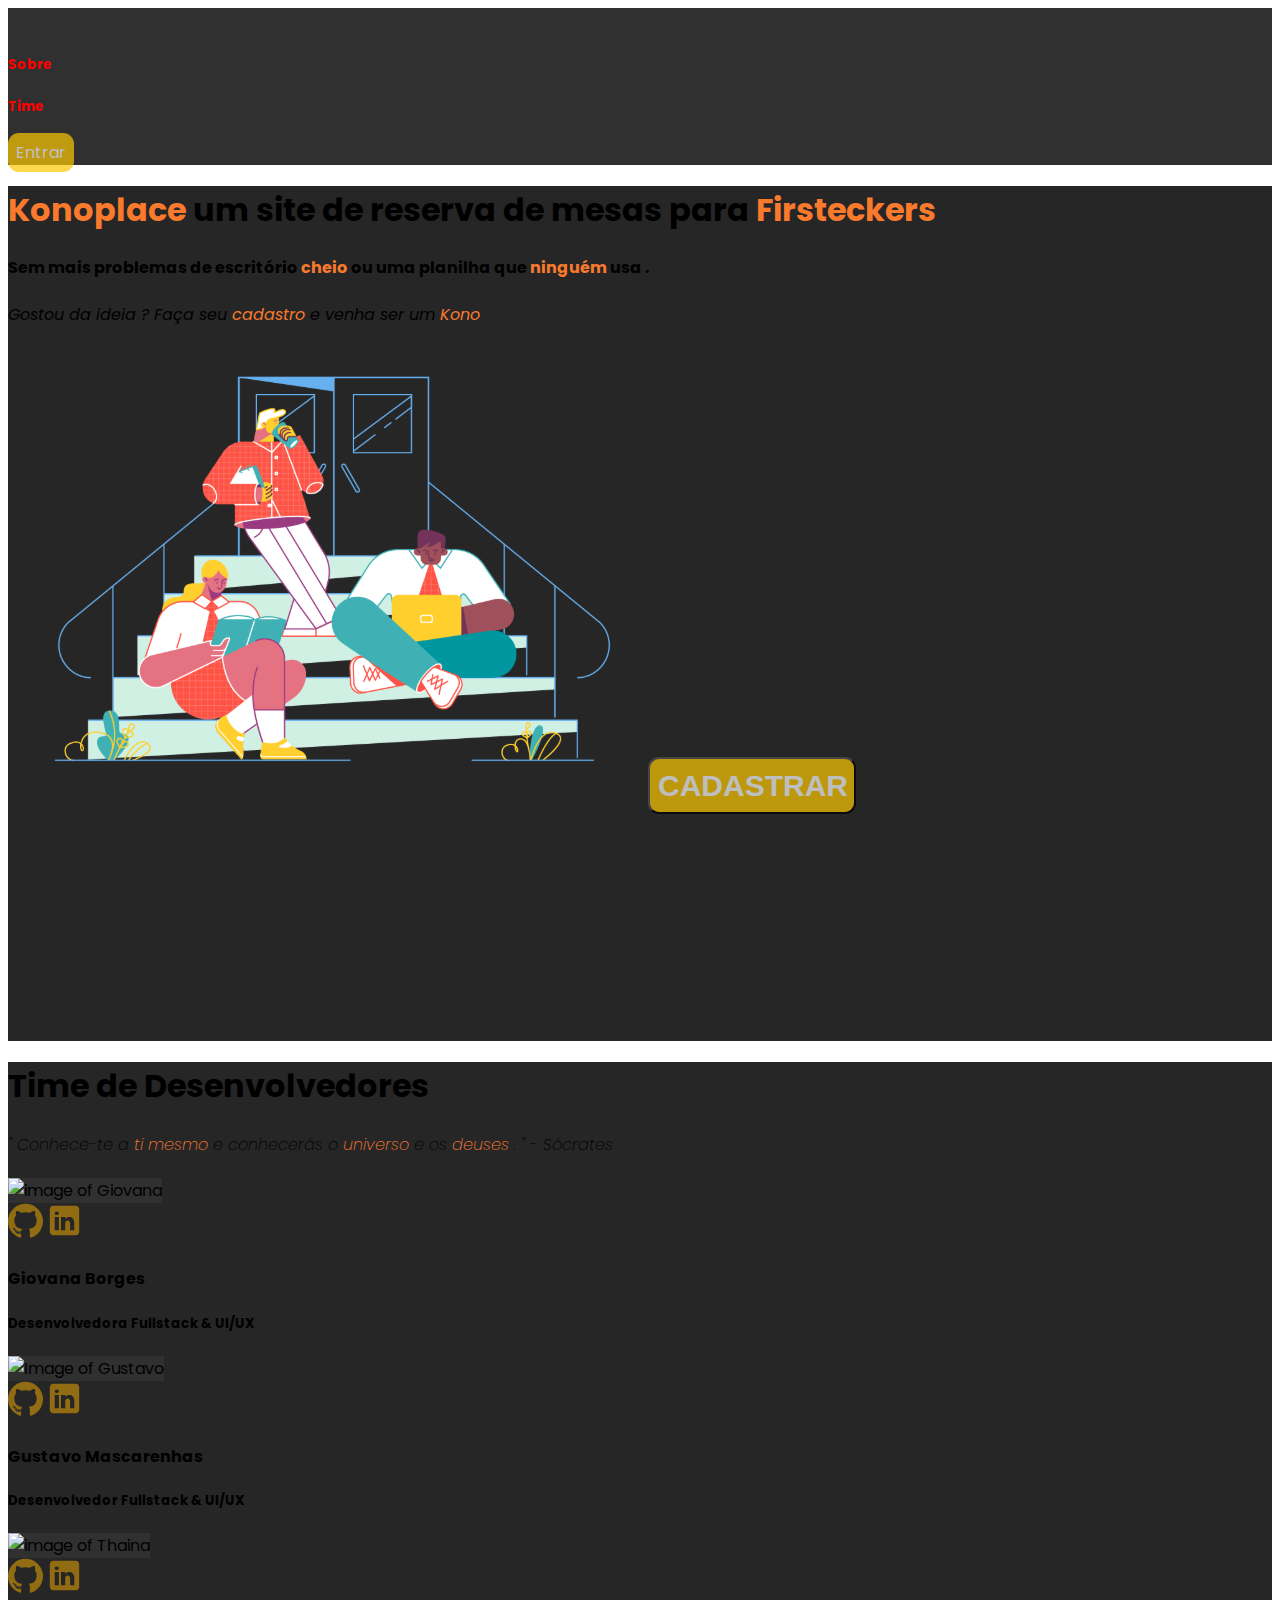
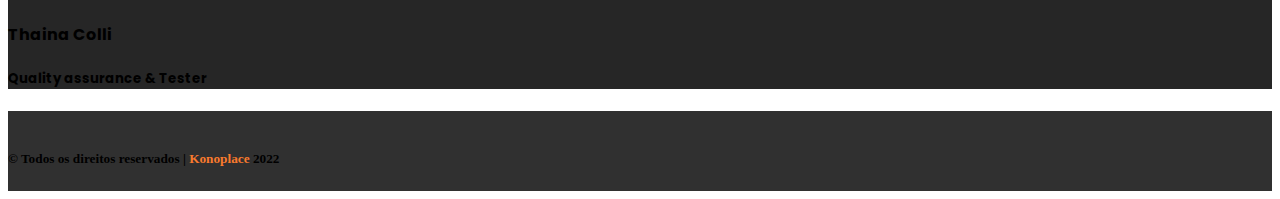
==== src/main/resources/templates/about.html @ 942ab4a2 "Merge pull request #4 from Gustavo-Mascarenhas/master" ====
<!DOCTYPE html SYSTEM "http://www.thymeleaf.org/dtd/xhtml1-strict-thymeleaf-spring4-4.dtd">
<html xmlns="http://www.w3.org/1999/xhtml" xmlns:th="http://www.thymeleaf.org" lang="pt-br" >
<head>
    <meta charset="UTF-8">
    <meta http-equiv="X-UA-Compatible" content="IE=edge">
    <meta name="viewport" content="width=device-width, initial-scale=1.0">
    <title>KonoPlace</title>
    <!-- CSS only -->
    <link href="https://cdn.jsdelivr.net/npm/bootstrap@5.2.0-beta1/dist/css/bootstrap.min.css" rel="stylesheet"
          integrity="sha384-0evHe/X+R7YkIZDRvuzKMRqM+OrBnVFBL6DOitfPri4tjfHxaWutUpFmBp4vmVor" crossorigin="anonymous">
    <link rel="preconnect" href="https://fonts.googleapis.com">
    <link rel="preconnect" href="https://fonts.gstatic.com" crossorigin>
    <link
            href="https://fonts.googleapis.com/css2?family=Poppins:ital,wght@0,100;0,200;0,300;0,400;0,500;0,600;0,700;0,800;0,900;1,100;1,200;1,300;1,400;1,500;1,600;1,700;1,800;1,900&display=swap"
            rel="stylesheet">
    <link rel="shortcut icon" th:href="@{/assets/text-logo-test.png}" type="image/x-icon">
</head>
<body>


<header>
    <nav class="navbar navbar-expand-lg fixed-top mb-3" style="background-color: #303030;">
        <div class="container-fluid d-flex justify-content-between">
            <a class="navbar-brand p-3 ms-5" href="#">
                <img th:src="@{/assets/text-logo-test.png}" alt="" style="width:150px">
            </a>
            <div class="d-flex me-3">
                <a href="#">
                    <h5 class="text-light m-3 link">Sobre</h5>
                </a>
                <a href="#team">
                    <h5 class="text-light m-3 link">Time</h5>
                </a>
            </div>

            <form class="d-flex me-5">
                <a th:href="@{/}" class="btn btn-outline-success">Entrar</a>
            </form>
        </div>
    </nav>

</header>
<main>
    <style>
        html {
  scroll-behavior: smooth;
}

a {
  text-decoration: none;
}

main {
  font-family: "Poppins", sans-serif;
}

header {
  font-family: "Poppins", sans-serif;
}

span {
  color: #F97A2D;
}

.btn {
  background-color: #fec802;
  padding: 0.5rem;
  width: 130px;
  border-radius: 11px;
  color: white;

  transition: 0.5s;
  opacity: 0.7;
}

.btn:hover {
  opacity: 1;
}

main .first {
  background-color: #262626;
  min-height: 95vh;
}

.txt {
  font-style: italic;
  font-weight: 400;
}

.second {
  background-color: #303030;
}
.link {
  color: red;
}

.link a:hover {
  color: #feb201;
  transition: 0.5s;
}

footer {
  background-color: #303030;
  padding-bottom: 0.1rem;
}

.icon {
  transition: 0.5s;
  opacity: 0.5;
}
.icon:hover {
  transition: 0.5s;
  opacity: 1;
}

.img_values {
  width: 750px;
  height: 550px;
  border-radius: 20px;
}

.img-thumbnail {
  background-color: #303030;
  max-height: 50%;
  max-width: 50%;
  border: none;
}

main .third {
  background-color: #262626;
  min-height: 5rem;
}
    </style>
    <div class="container-fluid first mt-5" id="About">

        <div class=" ">
            <div class="col-md ms-5 mt-5 p-3">
                <h1 class="text-light mt-5 text-center"><span>Konoplace</span> um site de reserva de mesas para <span>Firsteckers</span>
                </h1>
                <h4 class="text-light mt-5 text-center">Sem mais problemas de escritório <span>cheio</span> ou uma planilha que <span>ninguém</span> usa . </h4>
                <h4 class="text-light text-center mt-5 txt">Gostou da ideia ? Faça seu <a
                        th:href="@{/}"><span>cadastro</span></a> e venha ser um <span>Kono</span>
                </h4>
            </div>
            <div class="col-md d-flex justify-content-center">
                <div class="row  d-flex justify-content-center align-items-center">
                    <svg class="mt-5 mb-5" width="636" height="448" viewBox="0 0 636 448" fill="none"
                         xmlns="http://www.w3.org/2000/svg" xmlns:xlink="http://www.w3.org/1999/xlink">
                        <rect width="636" height="448" fill="url(#pattern0)" />
                        <defs>
                            <pattern id="pattern0" patternContentUnits="objectBoundingBox" width="1" height="1">
                                <use xlink:href="#image0_103_2469" transform="scale(0.000978474 0.00138908)" />
                            </pattern>
                            <image id="image0_103_2469" width="1022" height="720"
                                   xlink:href="[data-uri]" />
                        </defs>
                    </svg>
                    <button class="btn btn-outline-success mb-5 p-1"
                            style="width:207.77px;height:57px;font-size:30px;font-weight: bold;" type="submit"
                            routerLink="/signUp">CADASTRAR</button>
                </div>

            </div>
        </div>
    </div>

    <div class="container-fluid third pb-5" id="team">
        <div class="p-3">
            <h1 class="p-3 mt-5 text-center text-light">Time de Desenvolvedores</h1>
            <h4 class="p-3 text-center text-light" style="font-weight: 200;font-style: italic;">"
                Conhece-te a <span>ti mesmo </span> e conhecerás o <span> universo </span>e os
                <span> deuses </span> . " - Sócrates</h4>

            <div class="row text-light d-flex justify-content-center align-items-center">
                <div class="col ">
                    <div class="align-items-center d-flex justify-content-center">
                        <img th:src="@{/assets/me.png}" class="img-thumbnail rounded-circle"
                             alt="image of Giovana">
                    </div>
                    <div class="align-items-center d-flex justify-content-center">
                        <a href="https://github.com/GiovanaBorges" target="_blank">
                            <svg class="icon me-2" width="35" height="35" viewBox="0 0 22 22" fill="#FEB201"
                                 xmlns="http://www.w3.org/2000/svg">
                                <g clip-path="url(#clip0_106_559)">
                                    <path fill-rule="evenodd" clip-rule="evenodd"
                                          d="M11.0003 0.458252C8.38888 0.459607 5.86313 1.38451 3.87464 3.06756C1.88615 4.75062 0.564588 7.0821 0.146259 9.64508C-0.27207 12.2081 0.24011 14.8355 1.59122 17.0574C2.94234 19.2794 5.04428 20.951 7.52119 21.7735C8.06764 21.8749 8.27347 21.5362 8.27347 21.2482C8.27347 20.9603 8.26254 20.1253 8.2589 19.2125C5.19879 19.8736 4.55216 17.9212 4.55216 17.9212C4.05307 16.6534 3.33176 16.3202 3.33176 16.3202C2.33358 15.6428 3.40645 15.6555 3.40645 15.6555C4.51209 15.7333 5.09315 16.7838 5.09315 16.7838C6.07312 18.4555 7.66691 17.9719 8.29351 17.6894C8.39187 16.9812 8.67785 16.4995 8.99296 16.226C6.54852 15.9507 3.98021 15.0125 3.98021 10.8216C3.96506 9.73465 4.3707 8.68355 5.11319 7.88571C5.00025 7.61042 4.6232 6.49838 5.22065 4.9879C5.22065 4.9879 6.14415 4.69449 8.24616 6.10899C10.0491 5.61874 11.9514 5.61874 13.7544 6.10899C15.8545 4.69449 16.7762 4.9879 16.7762 4.9879C17.3755 6.49476 16.9984 7.6068 16.8855 7.88571C17.6303 8.68368 18.0368 9.73661 18.0203 10.8252C18.0203 15.0252 15.4465 15.9507 12.9984 16.2205C13.3919 16.561 13.7434 17.2257 13.7434 18.2472C13.7434 19.7106 13.7307 20.8878 13.7307 21.2482C13.7307 21.5398 13.9292 21.8803 14.4866 21.7735C16.9638 20.9509 19.0659 19.279 20.417 17.0566C21.7681 14.8343 22.28 12.2065 21.8612 9.6433C21.4424 7.08007 20.1202 4.74858 18.1311 3.06581C16.1419 1.38304 13.6156 0.458748 11.0039 0.458252H11.0003Z"
                                          fill="#FEB201" />
                                    <path
                                            d="M4.16568 16.1626C4.142 16.2169 4.05457 16.2332 3.98353 16.1952C3.91249 16.1571 3.85968 16.0865 3.88518 16.0304C3.91068 15.9742 3.99629 15.9597 4.06733 15.9978C4.13836 16.0358 4.193 16.1082 4.16568 16.1626Z"
                                            fill="white" />
                                    <path
                                            d="M4.61204 16.6572C4.57432 16.6761 4.53116 16.6814 4.48996 16.6721C4.44876 16.6629 4.41207 16.6397 4.38618 16.6065C4.31514 16.5304 4.30056 16.4254 4.3552 16.3783C4.40985 16.3312 4.50822 16.3529 4.57926 16.429C4.65029 16.5051 4.66669 16.6101 4.61204 16.6572Z"
                                            fill="white" />
                                    <path
                                            d="M5.04555 17.2855C4.97815 17.3326 4.86339 17.2856 4.79964 17.1914C4.78201 17.1745 4.76799 17.1542 4.75842 17.1318C4.74884 17.1094 4.7439 17.0853 4.7439 17.061C4.7439 17.0366 4.74884 17.0125 4.75842 16.9901C4.76799 16.9677 4.78201 16.9475 4.79964 16.9306C4.86703 16.8853 4.9818 16.9306 5.04555 17.0229C5.1093 17.1153 5.11112 17.2385 5.04555 17.2855Z"
                                            fill="white" />
                                    <path
                                            d="M5.6339 17.8941C5.57379 17.9611 5.45175 17.943 5.35157 17.8524C5.25139 17.7618 5.2277 17.6387 5.28781 17.5735C5.34792 17.5083 5.46996 17.5264 5.57379 17.6151C5.67761 17.7039 5.69765 17.8289 5.6339 17.8941Z"
                                            fill="white" />
                                    <path
                                            d="M6.45895 18.2491C6.43163 18.3342 6.30777 18.3723 6.18391 18.336C6.06004 18.2998 5.97808 18.1984 6.00176 18.1115C6.02544 18.0245 6.15112 17.9847 6.2768 18.0245C6.40249 18.0644 6.48263 18.1604 6.45895 18.2491Z"
                                            fill="white" />
                                    <path
                                            d="M7.35885 18.3108C7.35885 18.3995 7.25685 18.4756 7.1257 18.4774C6.99455 18.4792 6.88708 18.4068 6.88708 18.318C6.88708 18.2293 6.98908 18.1532 7.12023 18.1514C7.25138 18.1496 7.35885 18.2202 7.35885 18.3108Z"
                                            fill="white" />
                                    <path
                                            d="M8.19678 18.1712C8.21317 18.2599 8.1221 18.3523 7.99095 18.374C7.8598 18.3958 7.74505 18.3432 7.72865 18.2563C7.71226 18.1694 7.80698 18.0752 7.93448 18.0516C8.06199 18.0281 8.18039 18.0824 8.19678 18.1712Z"
                                            fill="#FEB201" />
                                </g>
                                <defs>
                                    <clipPath id="clip0_106_559">
                                        <rect width="22" height="22" fill="white" />
                                    </clipPath>
                                </defs>
                            </svg></a>
                        <a href="https://www.linkedin.com/in/giovana-franco-borges-607073184/" target="_blank">
                            <svg xmlns="http://www.w3.org/2000/svg" x="0px" y="0px" class="icon" width="35" height="35"
                                 viewBox="0 0 172 172" style=" fill:#000000;">
                                <g fill="none" fill-rule="nonzero" stroke="none" stroke-width="1" stroke-linecap="butt"
                                   stroke-linejoin="miter" stroke-miterlimit="10" stroke-dasharray=""
                                   stroke-dashoffset="0" font-family="none" font-weight="none" font-size="none"
                                   text-anchor="none" style="mix-blend-mode: normal">
                                    <path d="M0,172v-172h172v172z" fill="none"></path>
                                    <g fill="#feb201">
                                        <path
                                                d="M141.04,13.76h-110.08c-9.4944,0 -17.2,7.7056 -17.2,17.2v110.08c0,9.4944 7.7056,17.2 17.2,17.2h110.08c9.4944,0 17.2,-7.7056 17.2,-17.2v-110.08c0,-9.4944 -7.7056,-17.2 -17.2,-17.2zM58.48,68.8v65.36h-20.64v-65.36zM37.84,49.7768c0,-4.816 4.128,-8.4968 10.32,-8.4968c6.192,0 10.0792,3.6808 10.32,8.4968c0,4.816 -3.8528,8.7032 -10.32,8.7032c-6.192,0 -10.32,-3.8872 -10.32,-8.7032zM134.16,134.16h-20.64c0,0 0,-31.8544 0,-34.4c0,-6.88 -3.44,-13.76 -12.04,-13.8976h-0.2752c-8.3248,0 -11.7648,7.0864 -11.7648,13.8976c0,3.1304 0,34.4 0,34.4h-20.64v-65.36h20.64v8.8064c0,0 6.6392,-8.8064 19.9864,-8.8064c13.6568,0 24.7336,9.3912 24.7336,28.4144z">
                                        </path>
                                    </g>
                                </g>
                            </svg>
                        </a>

                    </div>
                    <h4 class="text-center mt-2">Giovana Borges</h4>
                    <h5 class="text-center mt-2">Desenvolvedora Fullstack & UI/UX</h5>
                </div>
                <div class="col">
                    <div class="align-items-center d-flex justify-content-center">
                        <img th:src="@{/assets/gu.png}" class="img-thumbnail rounded-circle"
                             alt="Image of Gustavo">
                    </div>
                    <div class="align-items-center d-flex justify-content-center">
                        <a href="https://github.com/Gustavo-Mascarenhas" target="_blank">
                            <svg class="icon me-2" width="35" height="35" viewBox="0 0 22 22" fill="#FEB201"
                                 xmlns="http://www.w3.org/2000/svg">
                                <g clip-path="url(#clip0_106_559)">
                                    <path fill-rule="evenodd" clip-rule="evenodd"
                                          d="M11.0003 0.458252C8.38888 0.459607 5.86313 1.38451 3.87464 3.06756C1.88615 4.75062 0.564588 7.0821 0.146259 9.64508C-0.27207 12.2081 0.24011 14.8355 1.59122 17.0574C2.94234 19.2794 5.04428 20.951 7.52119 21.7735C8.06764 21.8749 8.27347 21.5362 8.27347 21.2482C8.27347 20.9603 8.26254 20.1253 8.2589 19.2125C5.19879 19.8736 4.55216 17.9212 4.55216 17.9212C4.05307 16.6534 3.33176 16.3202 3.33176 16.3202C2.33358 15.6428 3.40645 15.6555 3.40645 15.6555C4.51209 15.7333 5.09315 16.7838 5.09315 16.7838C6.07312 18.4555 7.66691 17.9719 8.29351 17.6894C8.39187 16.9812 8.67785 16.4995 8.99296 16.226C6.54852 15.9507 3.98021 15.0125 3.98021 10.8216C3.96506 9.73465 4.3707 8.68355 5.11319 7.88571C5.00025 7.61042 4.6232 6.49838 5.22065 4.9879C5.22065 4.9879 6.14415 4.69449 8.24616 6.10899C10.0491 5.61874 11.9514 5.61874 13.7544 6.10899C15.8545 4.69449 16.7762 4.9879 16.7762 4.9879C17.3755 6.49476 16.9984 7.6068 16.8855 7.88571C17.6303 8.68368 18.0368 9.73661 18.0203 10.8252C18.0203 15.0252 15.4465 15.9507 12.9984 16.2205C13.3919 16.561 13.7434 17.2257 13.7434 18.2472C13.7434 19.7106 13.7307 20.8878 13.7307 21.2482C13.7307 21.5398 13.9292 21.8803 14.4866 21.7735C16.9638 20.9509 19.0659 19.279 20.417 17.0566C21.7681 14.8343 22.28 12.2065 21.8612 9.6433C21.4424 7.08007 20.1202 4.74858 18.1311 3.06581C16.1419 1.38304 13.6156 0.458748 11.0039 0.458252H11.0003Z"
                                          fill="#FEB201" />
                                    <path
                                            d="M4.16568 16.1626C4.142 16.2169 4.05457 16.2332 3.98353 16.1952C3.91249 16.1571 3.85968 16.0865 3.88518 16.0304C3.91068 15.9742 3.99629 15.9597 4.06733 15.9978C4.13836 16.0358 4.193 16.1082 4.16568 16.1626Z"
                                            fill="white" />
                                    <path
                                            d="M4.61204 16.6572C4.57432 16.6761 4.53116 16.6814 4.48996 16.6721C4.44876 16.6629 4.41207 16.6397 4.38618 16.6065C4.31514 16.5304 4.30056 16.4254 4.3552 16.3783C4.40985 16.3312 4.50822 16.3529 4.57926 16.429C4.65029 16.5051 4.66669 16.6101 4.61204 16.6572Z"
                                            fill="white" />
                                    <path
                                            d="M5.04555 17.2855C4.97815 17.3326 4.86339 17.2856 4.79964 17.1914C4.78201 17.1745 4.76799 17.1542 4.75842 17.1318C4.74884 17.1094 4.7439 17.0853 4.7439 17.061C4.7439 17.0366 4.74884 17.0125 4.75842 16.9901C4.76799 16.9677 4.78201 16.9475 4.79964 16.9306C4.86703 16.8853 4.9818 16.9306 5.04555 17.0229C5.1093 17.1153 5.11112 17.2385 5.04555 17.2855Z"
                                            fill="white" />
                                    <path
                                            d="M5.6339 17.8941C5.57379 17.9611 5.45175 17.943 5.35157 17.8524C5.25139 17.7618 5.2277 17.6387 5.28781 17.5735C5.34792 17.5083 5.46996 17.5264 5.57379 17.6151C5.67761 17.7039 5.69765 17.8289 5.6339 17.8941Z"
                                            fill="white" />
                                    <path
                                            d="M6.45895 18.2491C6.43163 18.3342 6.30777 18.3723 6.18391 18.336C6.06004 18.2998 5.97808 18.1984 6.00176 18.1115C6.02544 18.0245 6.15112 17.9847 6.2768 18.0245C6.40249 18.0644 6.48263 18.1604 6.45895 18.2491Z"
                                            fill="white" />
                                    <path
                                            d="M7.35885 18.3108C7.35885 18.3995 7.25685 18.4756 7.1257 18.4774C6.99455 18.4792 6.88708 18.4068 6.88708 18.318C6.88708 18.2293 6.98908 18.1532 7.12023 18.1514C7.25138 18.1496 7.35885 18.2202 7.35885 18.3108Z"
                                            fill="white" />
                                    <path
                                            d="M8.19678 18.1712C8.21317 18.2599 8.1221 18.3523 7.99095 18.374C7.8598 18.3958 7.74505 18.3432 7.72865 18.2563C7.71226 18.1694 7.80698 18.0752 7.93448 18.0516C8.06199 18.0281 8.18039 18.0824 8.19678 18.1712Z"
                                            fill="#FEB201" />
                                </g>
                                <defs>
                                    <clipPath id="clip0_106_559">
                                        <rect width="22" height="22" fill="white" />
                                    </clipPath>
                                </defs>
                            </svg></a>
                        <a href="https://www.linkedin.com/in/gustavo-souza-052943236/" target="_blank">
                            <svg xmlns="http://www.w3.org/2000/svg" x="0px" y="0px" class="icon" width="35" height="35"
                                 viewBox="0 0 172 172" style=" fill:#000000;">
                                <g fill="none" fill-rule="nonzero" stroke="none" stroke-width="1" stroke-linecap="butt"
                                   stroke-linejoin="miter" stroke-miterlimit="10" stroke-dasharray=""
                                   stroke-dashoffset="0" font-family="none" font-weight="none" font-size="none"
                                   text-anchor="none" style="mix-blend-mode: normal">
                                    <path d="M0,172v-172h172v172z" fill="none"></path>
                                    <g fill="#feb201">
                                        <path
                                                d="M141.04,13.76h-110.08c-9.4944,0 -17.2,7.7056 -17.2,17.2v110.08c0,9.4944 7.7056,17.2 17.2,17.2h110.08c9.4944,0 17.2,-7.7056 17.2,-17.2v-110.08c0,-9.4944 -7.7056,-17.2 -17.2,-17.2zM58.48,68.8v65.36h-20.64v-65.36zM37.84,49.7768c0,-4.816 4.128,-8.4968 10.32,-8.4968c6.192,0 10.0792,3.6808 10.32,8.4968c0,4.816 -3.8528,8.7032 -10.32,8.7032c-6.192,0 -10.32,-3.8872 -10.32,-8.7032zM134.16,134.16h-20.64c0,0 0,-31.8544 0,-34.4c0,-6.88 -3.44,-13.76 -12.04,-13.8976h-0.2752c-8.3248,0 -11.7648,7.0864 -11.7648,13.8976c0,3.1304 0,34.4 0,34.4h-20.64v-65.36h20.64v8.8064c0,0 6.6392,-8.8064 19.9864,-8.8064c13.6568,0 24.7336,9.3912 24.7336,28.4144z">
                                        </path>
                                    </g>
                                </g>
                            </svg>
                        </a>

                    </div>
                    <h4 class="text-center mt-2">Gustavo Mascarenhas</h4>
                    <h5 class="text-center mt-2">Desenvolvedor Fullstack & UI/UX</h5>
                </div>
                <div class="col">
                    <div class="align-items-center d-flex justify-content-center">
                        <img th:src="@{/assets/thaineFt.png}" class="img-thumbnail rounded-circle"
                             alt="image of Thaina">
                    </div>
                    <div class="align-items-center d-flex justify-content-center">
                        <a href="https://github.com/thainacolli" target="_blank">
                            <svg class="icon me-2" width="35" height="35" viewBox="0 0 22 22" fill="#FEB201"
                                 xmlns="http://www.w3.org/2000/svg">
                                <g clip-path="url(#clip0_106_559)">
                                    <path fill-rule="evenodd" clip-rule="evenodd"
                                          d="M11.0003 0.458252C8.38888 0.459607 5.86313 1.38451 3.87464 3.06756C1.88615 4.75062 0.564588 7.0821 0.146259 9.64508C-0.27207 12.2081 0.24011 14.8355 1.59122 17.0574C2.94234 19.2794 5.04428 20.951 7.52119 21.7735C8.06764 21.8749 8.27347 21.5362 8.27347 21.2482C8.27347 20.9603 8.26254 20.1253 8.2589 19.2125C5.19879 19.8736 4.55216 17.9212 4.55216 17.9212C4.05307 16.6534 3.33176 16.3202 3.33176 16.3202C2.33358 15.6428 3.40645 15.6555 3.40645 15.6555C4.51209 15.7333 5.09315 16.7838 5.09315 16.7838C6.07312 18.4555 7.66691 17.9719 8.29351 17.6894C8.39187 16.9812 8.67785 16.4995 8.99296 16.226C6.54852 15.9507 3.98021 15.0125 3.98021 10.8216C3.96506 9.73465 4.3707 8.68355 5.11319 7.88571C5.00025 7.61042 4.6232 6.49838 5.22065 4.9879C5.22065 4.9879 6.14415 4.69449 8.24616 6.10899C10.0491 5.61874 11.9514 5.61874 13.7544 6.10899C15.8545 4.69449 16.7762 4.9879 16.7762 4.9879C17.3755 6.49476 16.9984 7.6068 16.8855 7.88571C17.6303 8.68368 18.0368 9.73661 18.0203 10.8252C18.0203 15.0252 15.4465 15.9507 12.9984 16.2205C13.3919 16.561 13.7434 17.2257 13.7434 18.2472C13.7434 19.7106 13.7307 20.8878 13.7307 21.2482C13.7307 21.5398 13.9292 21.8803 14.4866 21.7735C16.9638 20.9509 19.0659 19.279 20.417 17.0566C21.7681 14.8343 22.28 12.2065 21.8612 9.6433C21.4424 7.08007 20.1202 4.74858 18.1311 3.06581C16.1419 1.38304 13.6156 0.458748 11.0039 0.458252H11.0003Z"
                                          fill="#FEB201" />
                                    <path
                                            d="M4.16568 16.1626C4.142 16.2169 4.05457 16.2332 3.98353 16.1952C3.91249 16.1571 3.85968 16.0865 3.88518 16.0304C3.91068 15.9742 3.99629 15.9597 4.06733 15.9978C4.13836 16.0358 4.193 16.1082 4.16568 16.1626Z"
                                            fill="white" />
                                    <path
                                            d="M4.61204 16.6572C4.57432 16.6761 4.53116 16.6814 4.48996 16.6721C4.44876 16.6629 4.41207 16.6397 4.38618 16.6065C4.31514 16.5304 4.30056 16.4254 4.3552 16.3783C4.40985 16.3312 4.50822 16.3529 4.57926 16.429C4.65029 16.5051 4.66669 16.6101 4.61204 16.6572Z"
                                            fill="white" />
                                    <path
                                            d="M5.04555 17.2855C4.97815 17.3326 4.86339 17.2856 4.79964 17.1914C4.78201 17.1745 4.76799 17.1542 4.75842 17.1318C4.74884 17.1094 4.7439 17.0853 4.7439 17.061C4.7439 17.0366 4.74884 17.0125 4.75842 16.9901C4.76799 16.9677 4.78201 16.9475 4.79964 16.9306C4.86703 16.8853 4.9818 16.9306 5.04555 17.0229C5.1093 17.1153 5.11112 17.2385 5.04555 17.2855Z"
                                            fill="white" />
                                    <path
                                            d="M5.6339 17.8941C5.57379 17.9611 5.45175 17.943 5.35157 17.8524C5.25139 17.7618 5.2277 17.6387 5.28781 17.5735C5.34792 17.5083 5.46996 17.5264 5.57379 17.6151C5.67761 17.7039 5.69765 17.8289 5.6339 17.8941Z"
                                            fill="white" />
                                    <path
                                            d="M6.45895 18.2491C6.43163 18.3342 6.30777 18.3723 6.18391 18.336C6.06004 18.2998 5.97808 18.1984 6.00176 18.1115C6.02544 18.0245 6.15112 17.9847 6.2768 18.0245C6.40249 18.0644 6.48263 18.1604 6.45895 18.2491Z"
                                            fill="white" />
                                    <path
                                            d="M7.35885 18.3108C7.35885 18.3995 7.25685 18.4756 7.1257 18.4774C6.99455 18.4792 6.88708 18.4068 6.88708 18.318C6.88708 18.2293 6.98908 18.1532 7.12023 18.1514C7.25138 18.1496 7.35885 18.2202 7.35885 18.3108Z"
                                            fill="white" />
                                    <path
                                            d="M8.19678 18.1712C8.21317 18.2599 8.1221 18.3523 7.99095 18.374C7.8598 18.3958 7.74505 18.3432 7.72865 18.2563C7.71226 18.1694 7.80698 18.0752 7.93448 18.0516C8.06199 18.0281 8.18039 18.0824 8.19678 18.1712Z"
                                            fill="#FEB201" />
                                </g>
                                <defs>
                                    <clipPath id="clip0_106_559">
                                        <rect width="22" height="22" fill="white" />
                                    </clipPath>
                                </defs>
                            </svg></a>
                        <a href="https://www.linkedin.com/in/thaina-colli-9985ba147/" target="_blank">
                            <svg xmlns="http://www.w3.org/2000/svg" x="0px" y="0px" class="icon" width="35" height="35"
                                 viewBox="0 0 172 172" style=" fill:#000000;">
                                <g fill="none" fill-rule="nonzero" stroke="none" stroke-width="1" stroke-linecap="butt"
                                   stroke-linejoin="miter" stroke-miterlimit="10" stroke-dasharray=""
                                   stroke-dashoffset="0" font-family="none" font-weight="none" font-size="none"
                                   text-anchor="none" style="mix-blend-mode: normal">
                                    <path d="M0,172v-172h172v172z" fill="none"></path>
                                    <g fill="#feb201">
                                        <path
                                                d="M141.04,13.76h-110.08c-9.4944,0 -17.2,7.7056 -17.2,17.2v110.08c0,9.4944 7.7056,17.2 17.2,17.2h110.08c9.4944,0 17.2,-7.7056 17.2,-17.2v-110.08c0,-9.4944 -7.7056,-17.2 -17.2,-17.2zM58.48,68.8v65.36h-20.64v-65.36zM37.84,49.7768c0,-4.816 4.128,-8.4968 10.32,-8.4968c6.192,0 10.0792,3.6808 10.32,8.4968c0,4.816 -3.8528,8.7032 -10.32,8.7032c-6.192,0 -10.32,-3.8872 -10.32,-8.7032zM134.16,134.16h-20.64c0,0 0,-31.8544 0,-34.4c0,-6.88 -3.44,-13.76 -12.04,-13.8976h-0.2752c-8.3248,0 -11.7648,7.0864 -11.7648,13.8976c0,3.1304 0,34.4 0,34.4h-20.64v-65.36h20.64v8.8064c0,0 6.6392,-8.8064 19.9864,-8.8064c13.6568,0 24.7336,9.3912 24.7336,28.4144z">
                                        </path>
                                    </g>
                                </g>
                            </svg>
                        </a>

                    </div>
                    <h4 class="text-center mt-2">Thaina Colli</h4>
                    <h5 class="text-center mt-2">Quality assurance & Tester</h5>
                </div>
            </div>

        </div>

    </div>

</main>

<footer>
    <div class="d-flex justify-content-center align-items-center">
       <img th:src="@{/assets/text-logo-test.png}" alt="" style="width:150px">
    </div>

    <h5 class="text-light text-center">© Todos os direitos reservados | <span>Konoplace</span> 2022</h5>

</footer>
</body>
</html>
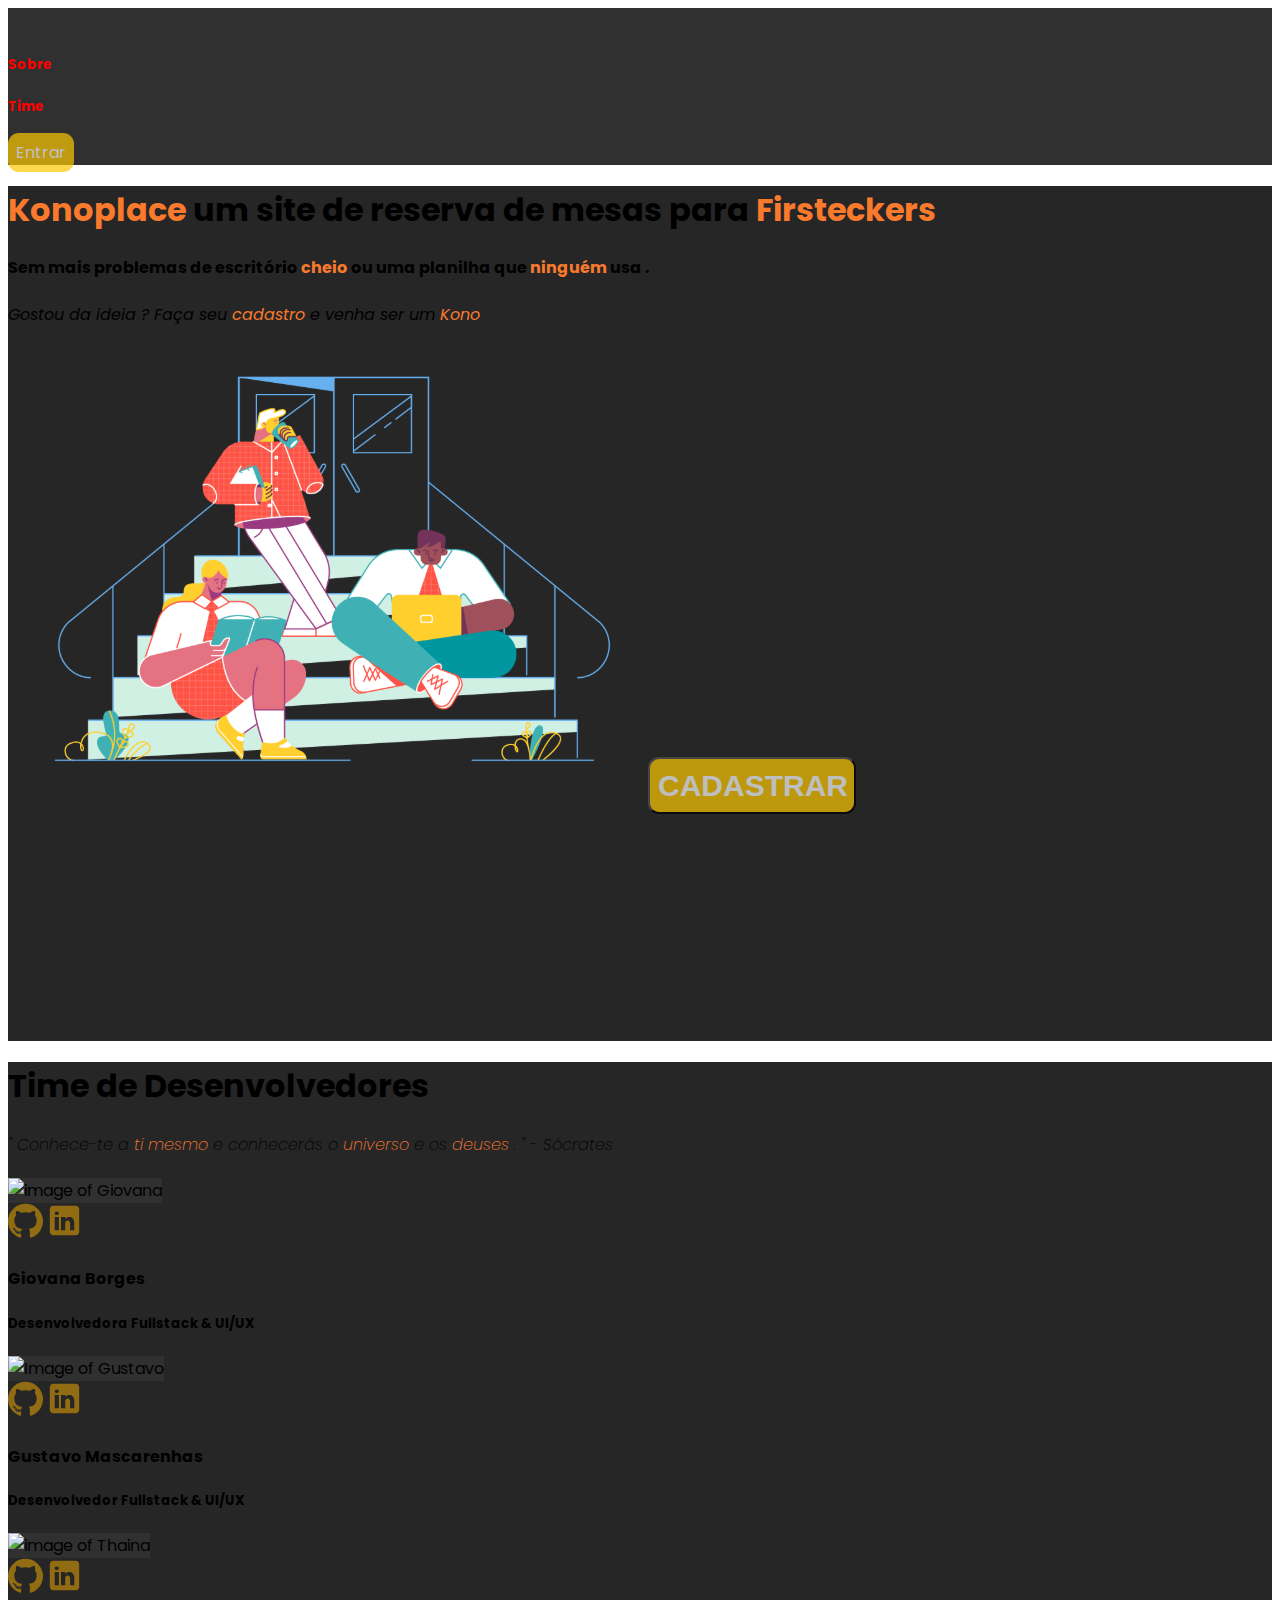
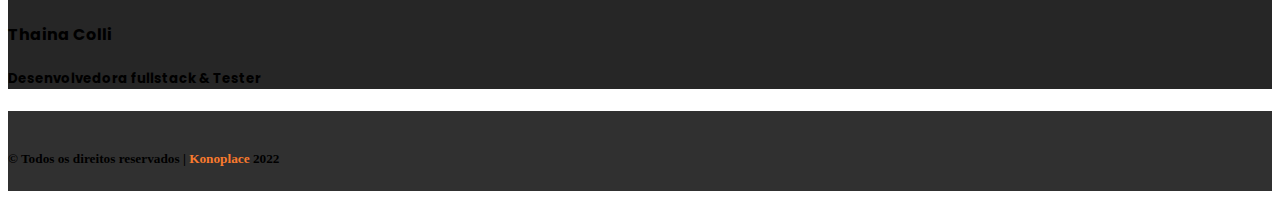
==== commit a6eb011d: "Merge branch 'deploy' of https://github.com/GiovanaBorges/koneta into deploy" ====
--- a/src/main/resources/templates/about.html
+++ b/src/main/resources/templates/about.html
@@ -356,7 +356,7 @@
 
                     </div>
                     <h4 class="text-center mt-2">Thaina Colli</h4>
-                    <h5 class="text-center mt-2">Quality assurance & Tester</h5>
+                    <h5 class="text-center mt-2">Desenvolvedora fullstack & Tester</h5>
                 </div>
             </div>
 
@@ -368,7 +368,7 @@
 
 <footer>
     <div class="d-flex justify-content-center align-items-center">
-       <img th:src="@{/assets/text-logo-test.png}" alt="" style="width:150px">
+        <img th:src="@{/assets/text-logo-test.png}" alt="" style="width:150px">
     </div>
 
     <h5 class="text-light text-center">© Todos os direitos reservados | <span>Konoplace</span> 2022</h5>
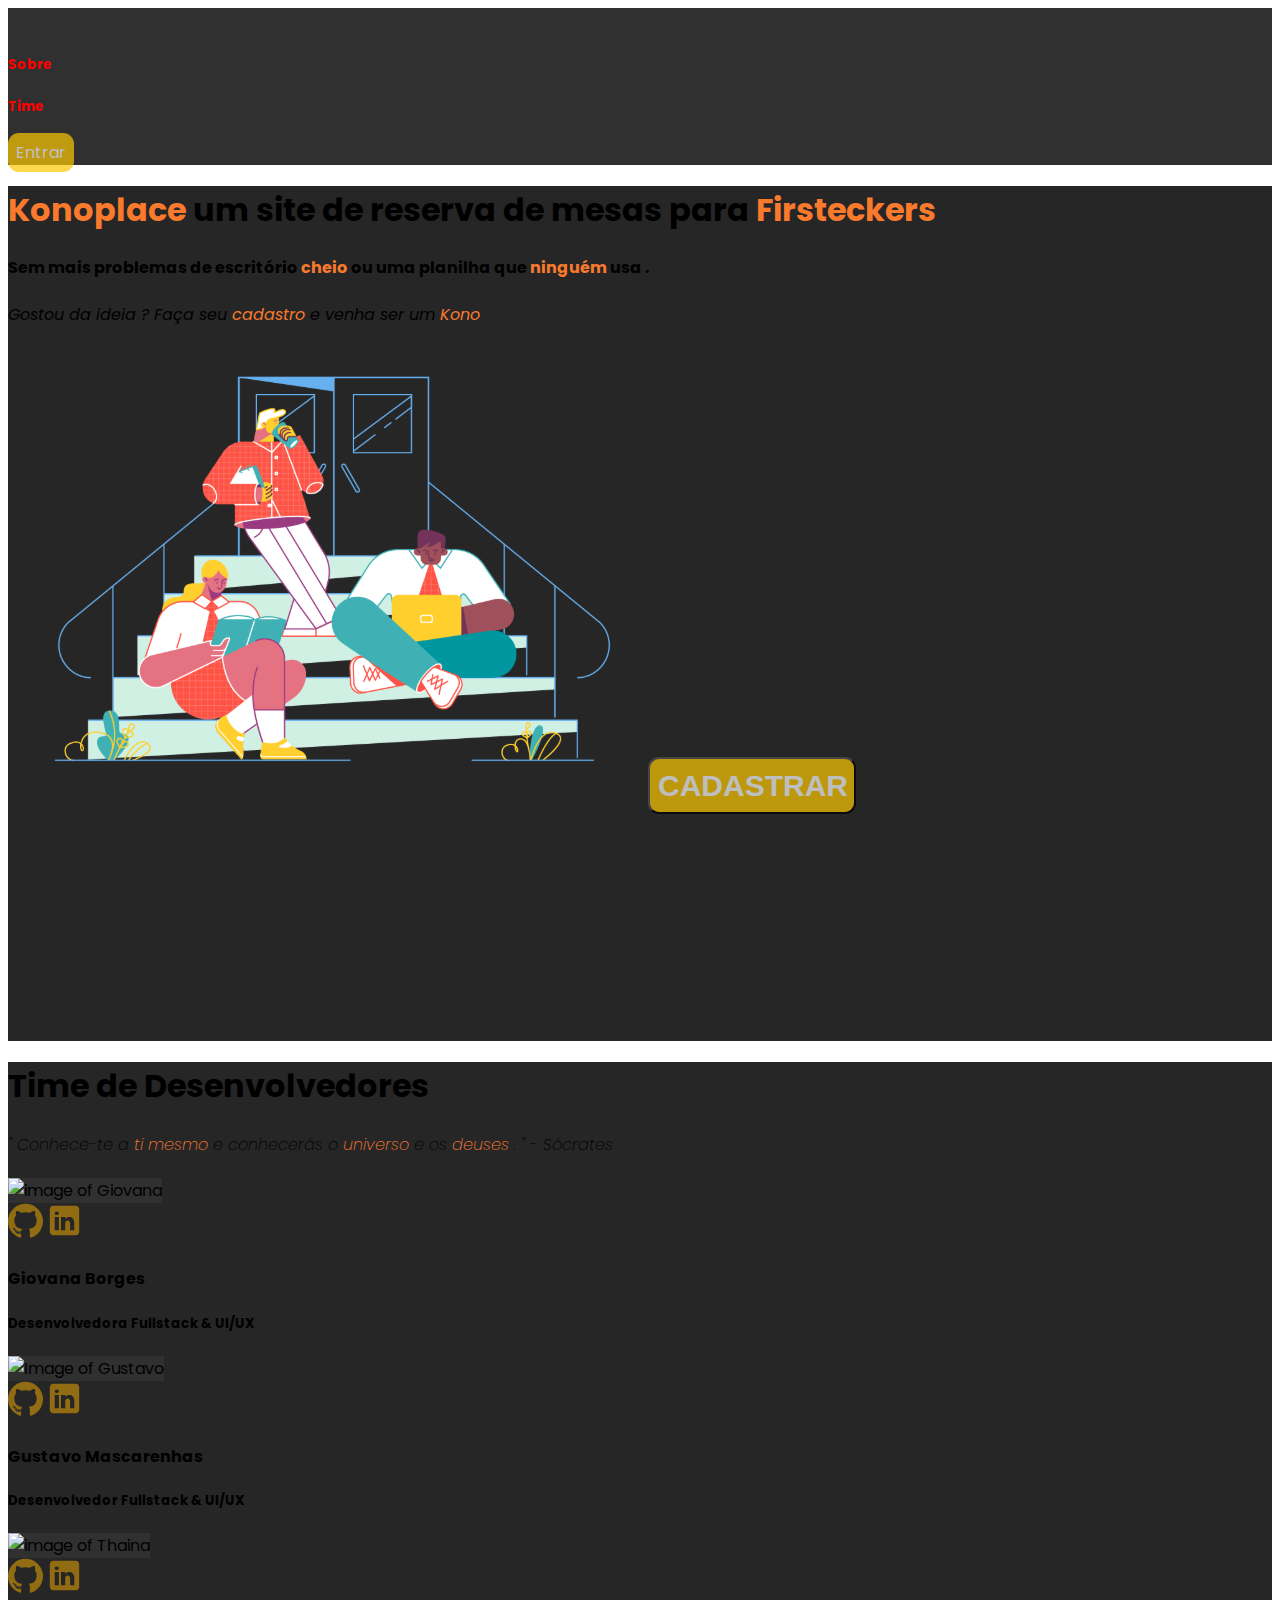
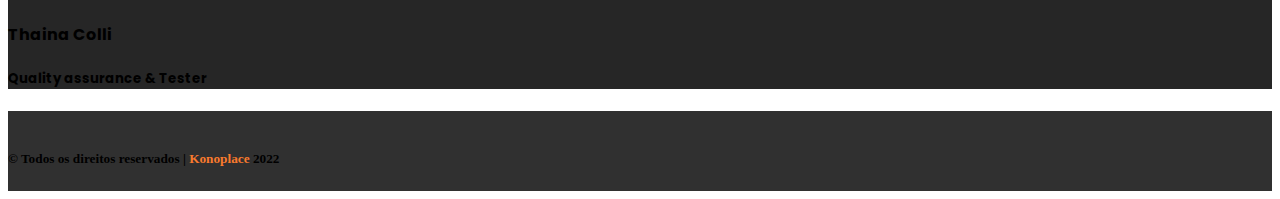
==== commit 68747051: "added path for login and register" ====
--- a/src/main/resources/templates/about.html
+++ b/src/main/resources/templates/about.html
@@ -21,11 +21,11 @@
 <header>
     <nav class="navbar navbar-expand-lg fixed-top mb-3" style="background-color: #303030;">
         <div class="container-fluid d-flex justify-content-between">
-            <a class="navbar-brand p-3 ms-5" href="#">
+            <a class="navbar-brand p-3 ms-5" href="About">
                 <img th:src="@{/assets/text-logo-test.png}" alt="" style="width:150px">
             </a>
             <div class="d-flex me-3">
-                <a href="#">
+                <a href="#About">
                     <h5 class="text-light m-3 link">Sobre</h5>
                 </a>
                 <a href="#team">
@@ -34,7 +34,7 @@
             </div>
 
             <form class="d-flex me-5">
-                <a th:href="@{/}" class="btn btn-outline-success">Entrar</a>
+                <a th:href="@{/login}" class="btn btn-outline-success">Entrar</a>
             </form>
         </div>
     </nav>
@@ -139,7 +139,7 @@
                 </h1>
                 <h4 class="text-light mt-5 text-center">Sem mais problemas de escritório <span>cheio</span> ou uma planilha que <span>ninguém</span> usa . </h4>
                 <h4 class="text-light text-center mt-5 txt">Gostou da ideia ? Faça seu <a
-                        th:href="@{/}"><span>cadastro</span></a> e venha ser um <span>Kono</span>
+                        th:href="@{/register}"><span>cadastro</span></a> e venha ser um <span>Kono</span>
                 </h4>
             </div>
             <div class="col-md d-flex justify-content-center">
@@ -157,7 +157,8 @@
                     </svg>
                     <button class="btn btn-outline-success mb-5 p-1"
                             style="width:207.77px;height:57px;font-size:30px;font-weight: bold;" type="submit"
-                            routerLink="/signUp">CADASTRAR</button>
+
+                            th:href=@{/register}">CADASTRAR</button>
                 </div>
 
             </div>
@@ -356,7 +357,7 @@
 
                     </div>
                     <h4 class="text-center mt-2">Thaina Colli</h4>
-                    <h5 class="text-center mt-2">Desenvolvedora fullstack & Tester</h5>
+                    <h5 class="text-center mt-2">Quality assurance & Tester</h5>
                 </div>
             </div>
 
@@ -368,7 +369,7 @@
 
 <footer>
     <div class="d-flex justify-content-center align-items-center">
-        <img th:src="@{/assets/text-logo-test.png}" alt="" style="width:150px">
+       <img th:src="@{/assets/text-logo-test.png}" alt="" style="width:150px">
     </div>
 
     <h5 class="text-light text-center">© Todos os direitos reservados | <span>Konoplace</span> 2022</h5>
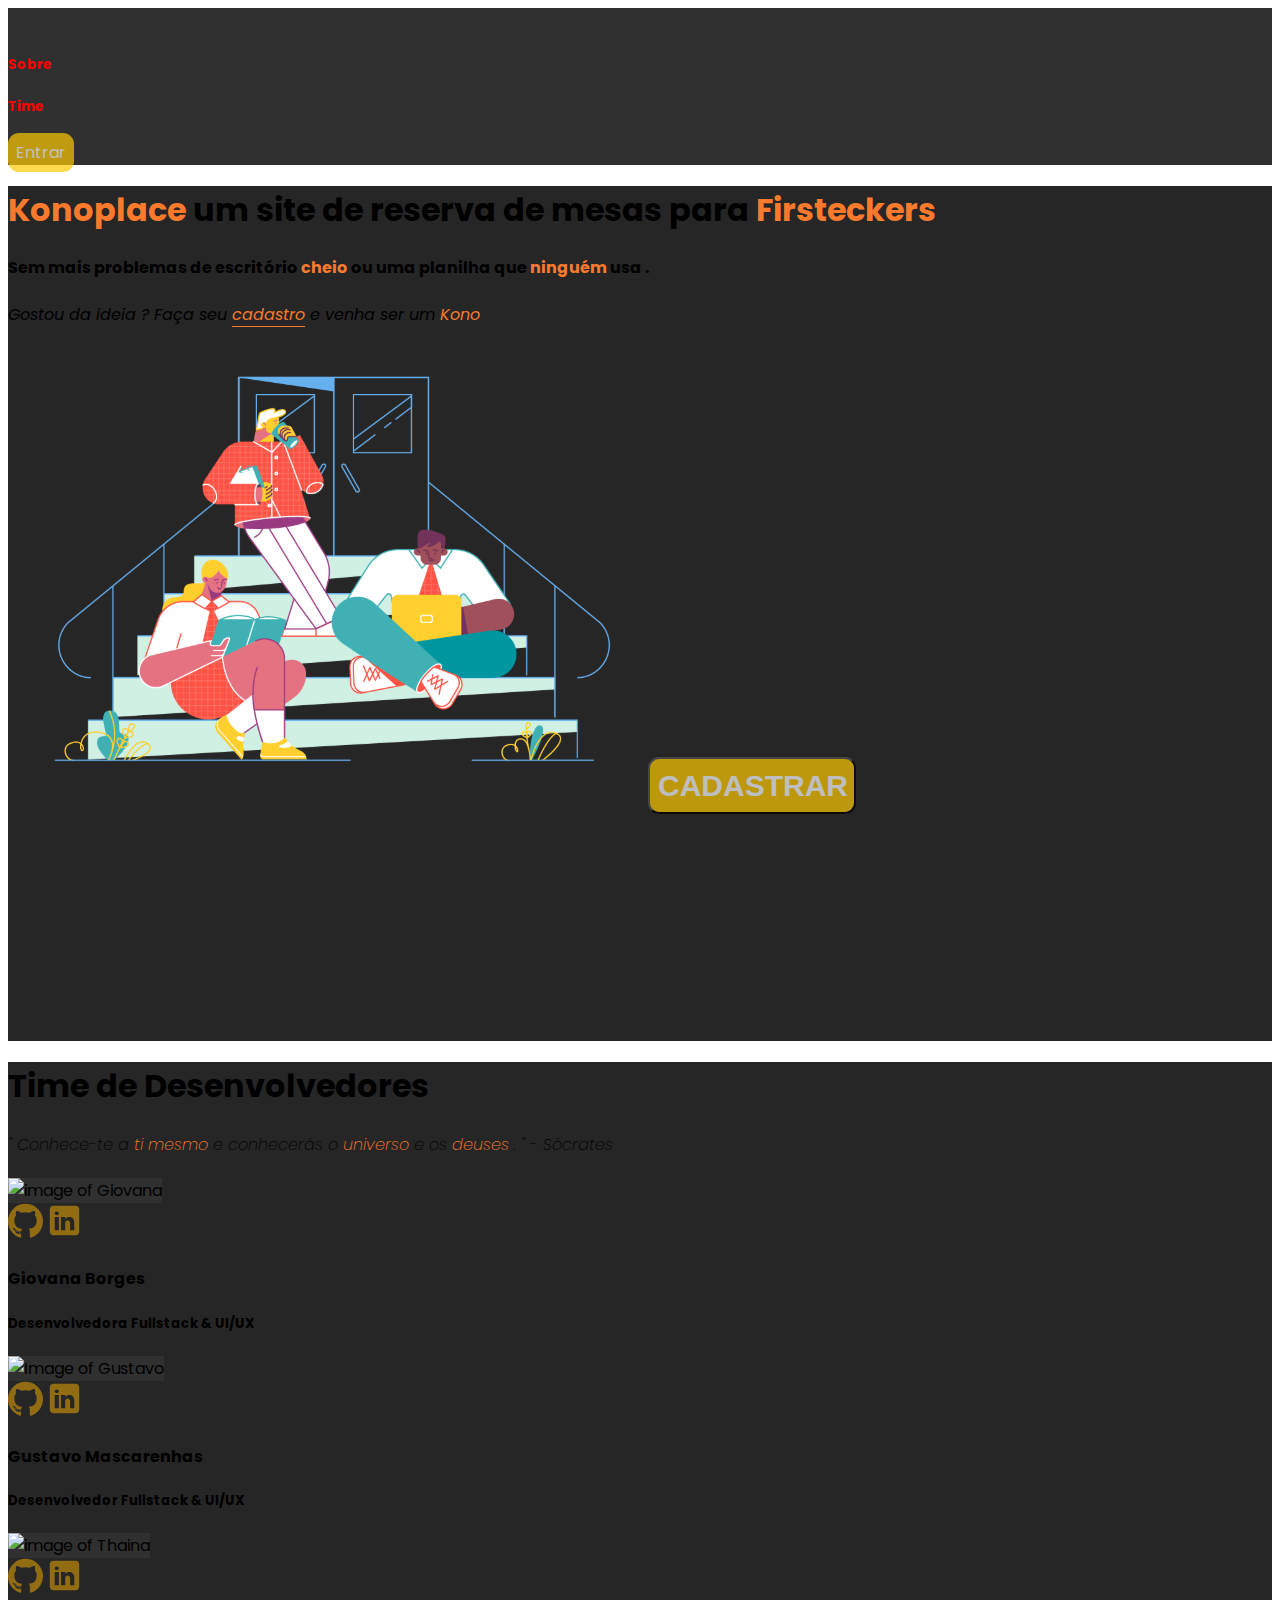
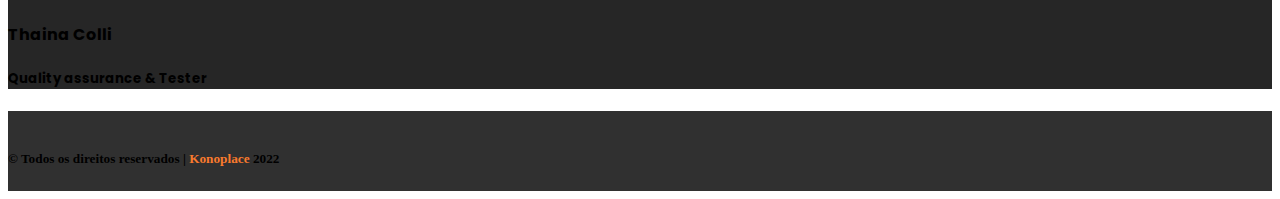
==== commit 3453eeca: "upgrade" ====
--- a/src/main/resources/templates/about.html
+++ b/src/main/resources/templates/about.html
@@ -25,7 +25,7 @@
                 <img th:src="@{/assets/text-logo-test.png}" alt="" style="width:150px">
             </a>
             <div class="d-flex me-3">
-                <a href="#About">
+                <a href="#about">
                     <h5 class="text-light m-3 link">Sobre</h5>
                 </a>
                 <a href="#team">
@@ -131,19 +131,20 @@
   min-height: 5rem;
 }
     </style>
-    <div class="container-fluid first mt-5" id="About">
-
-        <div class=" ">
+
+    <div class="container-fluid first mt-5" id="about">
+
+        <div class="">
             <div class="col-md ms-5 mt-5 p-3">
                 <h1 class="text-light mt-5 text-center"><span>Konoplace</span> um site de reserva de mesas para <span>Firsteckers</span>
                 </h1>
                 <h4 class="text-light mt-5 text-center">Sem mais problemas de escritório <span>cheio</span> ou uma planilha que <span>ninguém</span> usa . </h4>
                 <h4 class="text-light text-center mt-5 txt">Gostou da ideia ? Faça seu <a
-                        th:href="@{/register}"><span>cadastro</span></a> e venha ser um <span>Kono</span>
+                        th:href="@{/register}"><span style="border-bottom:#F97A2D 1px solid">cadastro</span></a> e venha ser um <span>Kono</span>
                 </h4>
             </div>
             <div class="col-md d-flex justify-content-center">
-                <div class="row  d-flex justify-content-center align-items-center">
+                <div class="row d-flex justify-content-center align-items-center">
                     <svg class="mt-5 mb-5" width="636" height="448" viewBox="0 0 636 448" fill="none"
                          xmlns="http://www.w3.org/2000/svg" xmlns:xlink="http://www.w3.org/1999/xlink">
                         <rect width="636" height="448" fill="url(#pattern0)" />
@@ -158,13 +159,12 @@
                     <button class="btn btn-outline-success mb-5 p-1"
                             style="width:207.77px;height:57px;font-size:30px;font-weight: bold;" type="submit"
 
-                            th:href=@{/register}">CADASTRAR</button>
+                            th:href="@{/register}">CADASTRAR</button>
                 </div>
 
-            </div>
+        </div>
         </div>
     </div>
-
     <div class="container-fluid third pb-5" id="team">
         <div class="p-3">
             <h1 class="p-3 mt-5 text-center text-light">Time de Desenvolvedores</h1>
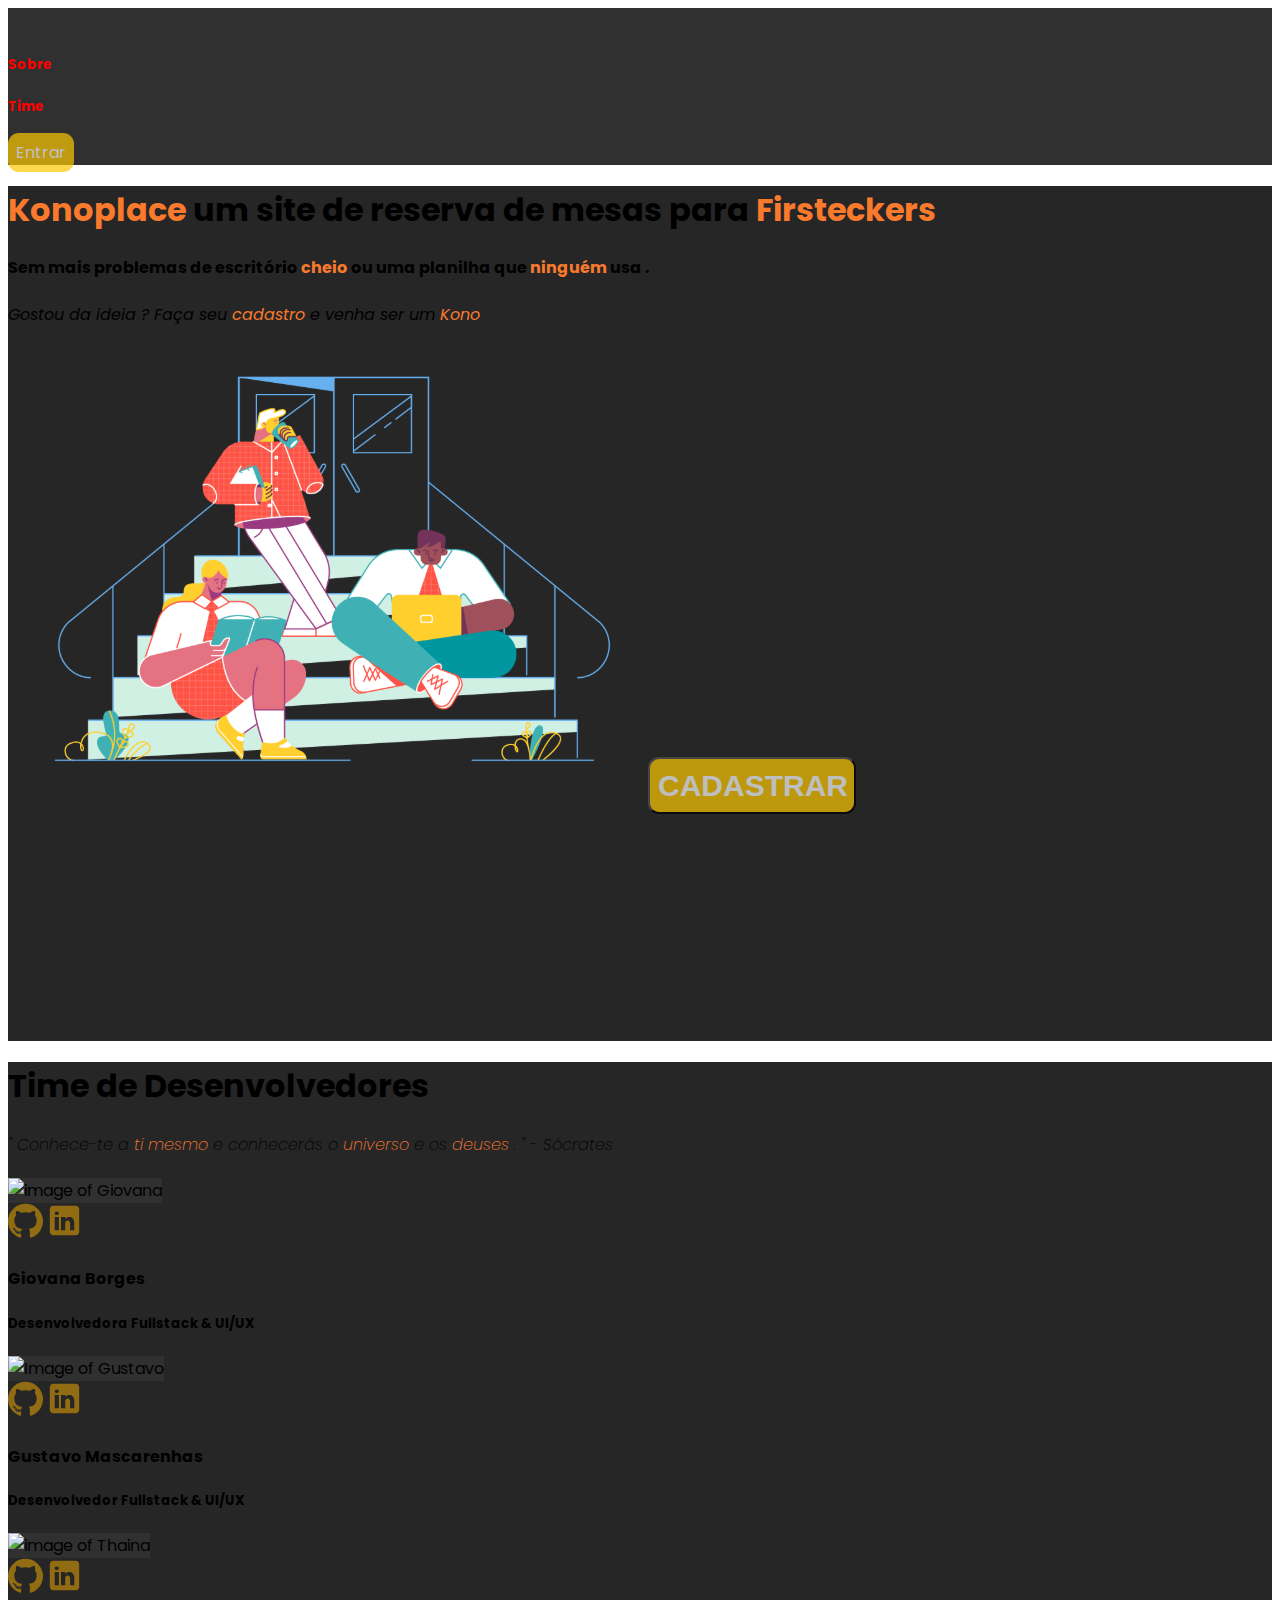
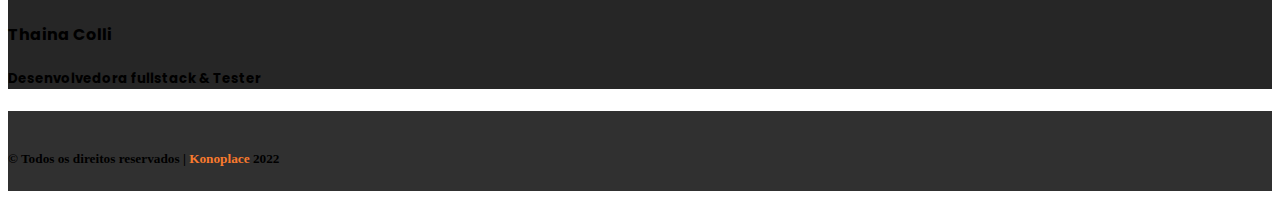
==== commit 546c39f9: "added route" ====
--- a/src/main/resources/templates/about.html
+++ b/src/main/resources/templates/about.html
@@ -21,11 +21,11 @@
 <header>
     <nav class="navbar navbar-expand-lg fixed-top mb-3" style="background-color: #303030;">
         <div class="container-fluid d-flex justify-content-between">
-            <a class="navbar-brand p-3 ms-5" href="About">
+            <a class="navbar-brand p-3 ms-5" th:href="@{/}">
                 <img th:src="@{/assets/text-logo-test.png}" alt="" style="width:150px">
             </a>
             <div class="d-flex me-3">
-                <a href="#about">
+                <a href="#">
                     <h5 class="text-light m-3 link">Sobre</h5>
                 </a>
                 <a href="#team">
@@ -34,7 +34,7 @@
             </div>
 
             <form class="d-flex me-5">
-                <a th:href="@{/login}" class="btn btn-outline-success">Entrar</a>
+                <a th:href="@{/}" class="btn btn-outline-success">Entrar</a>
             </form>
         </div>
     </nav>
@@ -131,20 +131,19 @@
   min-height: 5rem;
 }
     </style>
-
-    <div class="container-fluid first mt-5" id="about">
-
-        <div class="">
+    <div class="container-fluid first mt-5" id="About">
+
+        <div class=" ">
             <div class="col-md ms-5 mt-5 p-3">
                 <h1 class="text-light mt-5 text-center"><span>Konoplace</span> um site de reserva de mesas para <span>Firsteckers</span>
                 </h1>
                 <h4 class="text-light mt-5 text-center">Sem mais problemas de escritório <span>cheio</span> ou uma planilha que <span>ninguém</span> usa . </h4>
                 <h4 class="text-light text-center mt-5 txt">Gostou da ideia ? Faça seu <a
-                        th:href="@{/register}"><span style="border-bottom:#F97A2D 1px solid">cadastro</span></a> e venha ser um <span>Kono</span>
+                        th:href="@{/}"><span>cadastro</span></a> e venha ser um <span>Kono</span>
                 </h4>
             </div>
             <div class="col-md d-flex justify-content-center">
-                <div class="row d-flex justify-content-center align-items-center">
+                <div class="row  d-flex justify-content-center align-items-center">
                     <svg class="mt-5 mb-5" width="636" height="448" viewBox="0 0 636 448" fill="none"
                          xmlns="http://www.w3.org/2000/svg" xmlns:xlink="http://www.w3.org/1999/xlink">
                         <rect width="636" height="448" fill="url(#pattern0)" />
@@ -158,13 +157,13 @@
                     </svg>
                     <button class="btn btn-outline-success mb-5 p-1"
                             style="width:207.77px;height:57px;font-size:30px;font-weight: bold;" type="submit"
-
-                            th:href="@{/register}">CADASTRAR</button>
+                            routerLink="/signUp">CADASTRAR</button>
                 </div>
 
-        </div>
+            </div>
         </div>
     </div>
+
     <div class="container-fluid third pb-5" id="team">
         <div class="p-3">
             <h1 class="p-3 mt-5 text-center text-light">Time de Desenvolvedores</h1>
@@ -357,7 +356,7 @@
 
                     </div>
                     <h4 class="text-center mt-2">Thaina Colli</h4>
-                    <h5 class="text-center mt-2">Quality assurance & Tester</h5>
+                    <h5 class="text-center mt-2">Desenvolvedora fullstack & Tester</h5>
                 </div>
             </div>
 
@@ -369,7 +368,7 @@
 
 <footer>
     <div class="d-flex justify-content-center align-items-center">
-       <img th:src="@{/assets/text-logo-test.png}" alt="" style="width:150px">
+        <img th:src="@{/assets/text-logo-test.png}" alt="" style="width:150px">
     </div>
 
     <h5 class="text-light text-center">© Todos os direitos reservados | <span>Konoplace</span> 2022</h5>
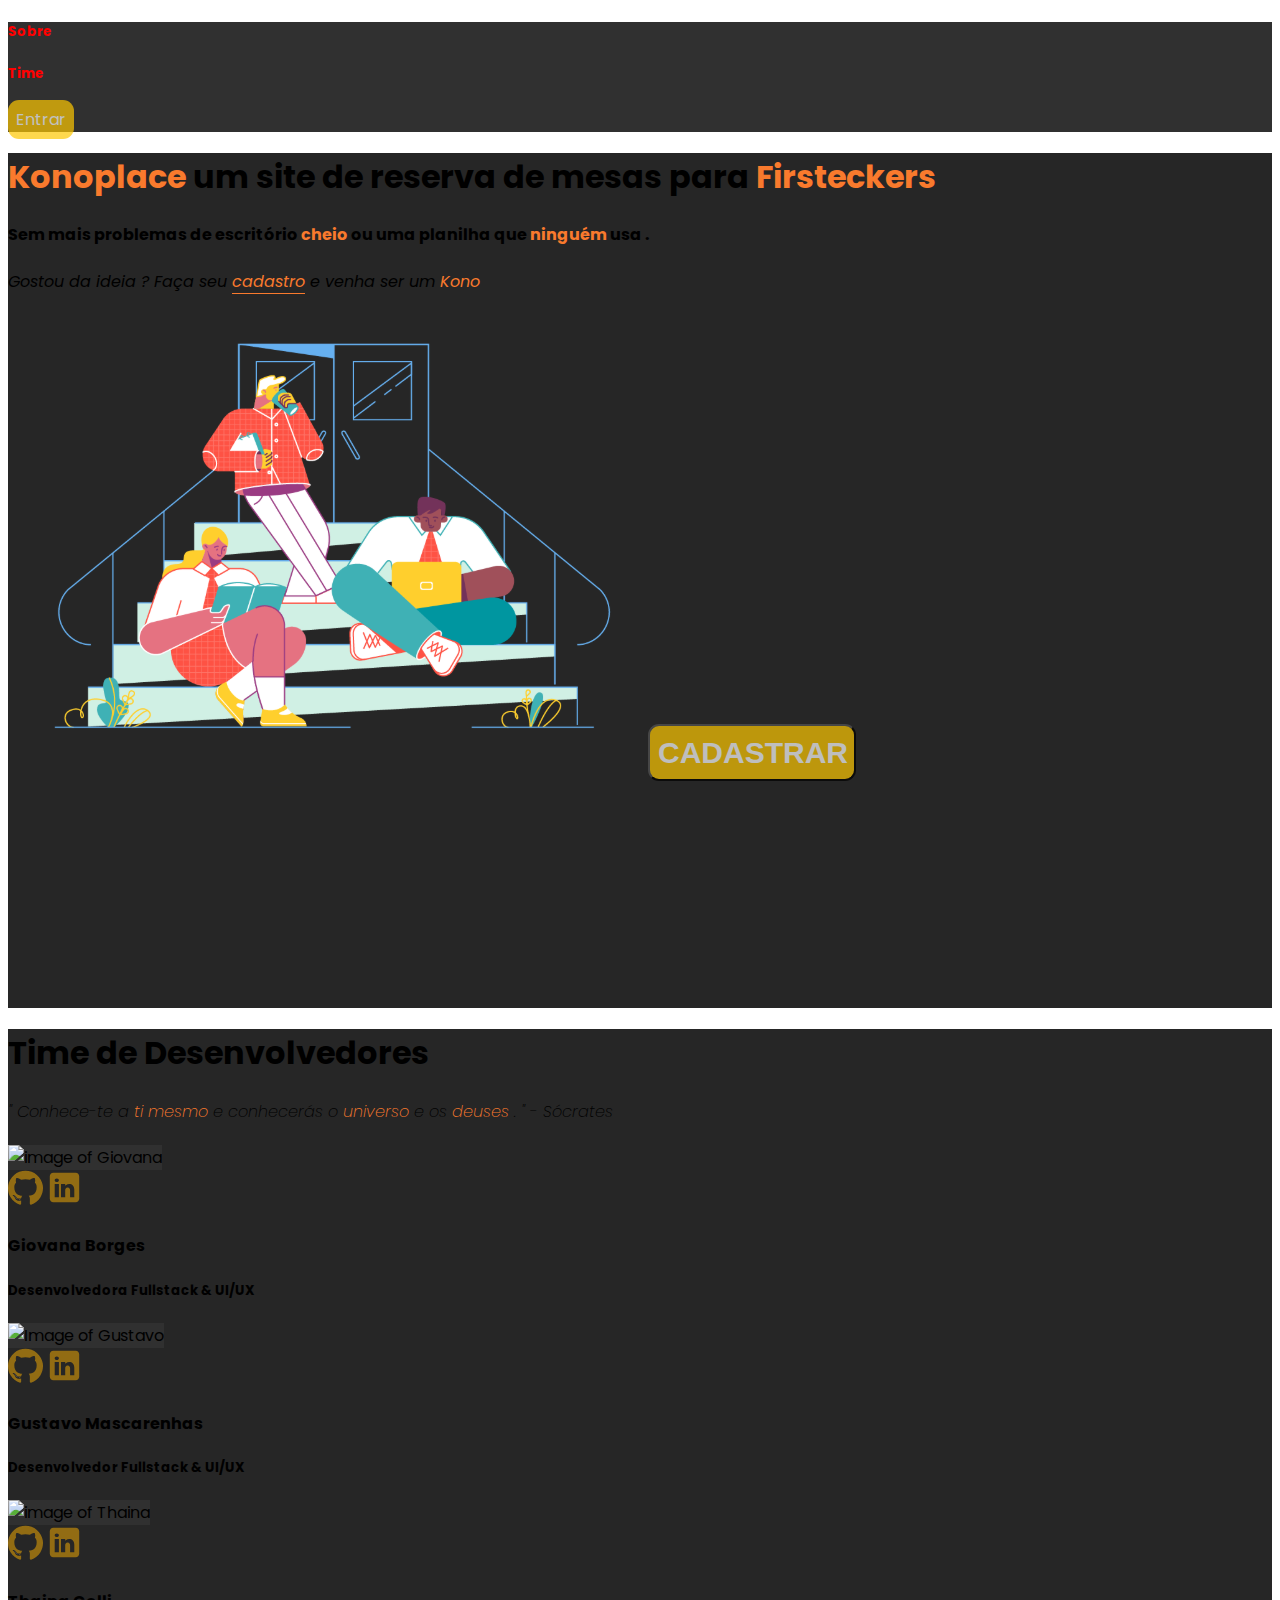
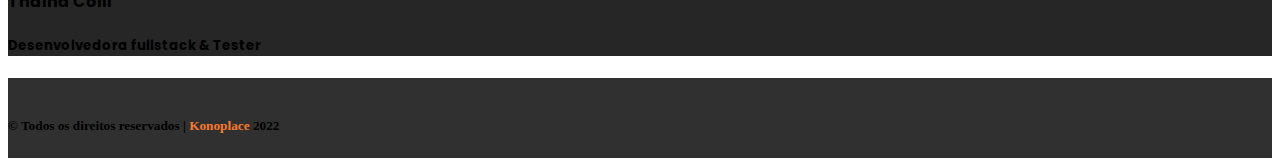
==== commit 69fc1067: "added path for logo" ====
--- a/src/main/resources/templates/about.html
+++ b/src/main/resources/templates/about.html
@@ -21,11 +21,11 @@
 <header>
     <nav class="navbar navbar-expand-lg fixed-top mb-3" style="background-color: #303030;">
         <div class="container-fluid d-flex justify-content-between">
-            <a class="navbar-brand p-3 ms-5" th:href="@{/}">
+            <a class="navbar-brand p-3 ms-5" th:href="@{/}"
                 <img th:src="@{/assets/text-logo-test.png}" alt="" style="width:150px">
             </a>
             <div class="d-flex me-3">
-                <a href="#">
+                <a href="#about">
                     <h5 class="text-light m-3 link">Sobre</h5>
                 </a>
                 <a href="#team">
@@ -34,7 +34,7 @@
             </div>
 
             <form class="d-flex me-5">
-                <a th:href="@{/}" class="btn btn-outline-success">Entrar</a>
+                <a th:href="@{/login}" class="btn btn-outline-success">Entrar</a>
             </form>
         </div>
     </nav>
@@ -131,19 +131,20 @@
   min-height: 5rem;
 }
     </style>
-    <div class="container-fluid first mt-5" id="About">
-
-        <div class=" ">
+
+    <div class="container-fluid first mt-5" id="about">
+
+        <div class="">
             <div class="col-md ms-5 mt-5 p-3">
                 <h1 class="text-light mt-5 text-center"><span>Konoplace</span> um site de reserva de mesas para <span>Firsteckers</span>
                 </h1>
                 <h4 class="text-light mt-5 text-center">Sem mais problemas de escritório <span>cheio</span> ou uma planilha que <span>ninguém</span> usa . </h4>
                 <h4 class="text-light text-center mt-5 txt">Gostou da ideia ? Faça seu <a
-                        th:href="@{/}"><span>cadastro</span></a> e venha ser um <span>Kono</span>
+                        th:href="@{/register}"><span style="border-bottom:#F97A2D 1px solid">cadastro</span></a> e venha ser um <span>Kono</span>
                 </h4>
             </div>
             <div class="col-md d-flex justify-content-center">
-                <div class="row  d-flex justify-content-center align-items-center">
+                <div class="row d-flex justify-content-center align-items-center">
                     <svg class="mt-5 mb-5" width="636" height="448" viewBox="0 0 636 448" fill="none"
                          xmlns="http://www.w3.org/2000/svg" xmlns:xlink="http://www.w3.org/1999/xlink">
                         <rect width="636" height="448" fill="url(#pattern0)" />
@@ -157,13 +158,13 @@
                     </svg>
                     <button class="btn btn-outline-success mb-5 p-1"
                             style="width:207.77px;height:57px;font-size:30px;font-weight: bold;" type="submit"
-                            routerLink="/signUp">CADASTRAR</button>
+
+                            th:href="@{/register}">CADASTRAR</button>
                 </div>
 
-            </div>
+        </div>
         </div>
     </div>
-
     <div class="container-fluid third pb-5" id="team">
         <div class="p-3">
             <h1 class="p-3 mt-5 text-center text-light">Time de Desenvolvedores</h1>
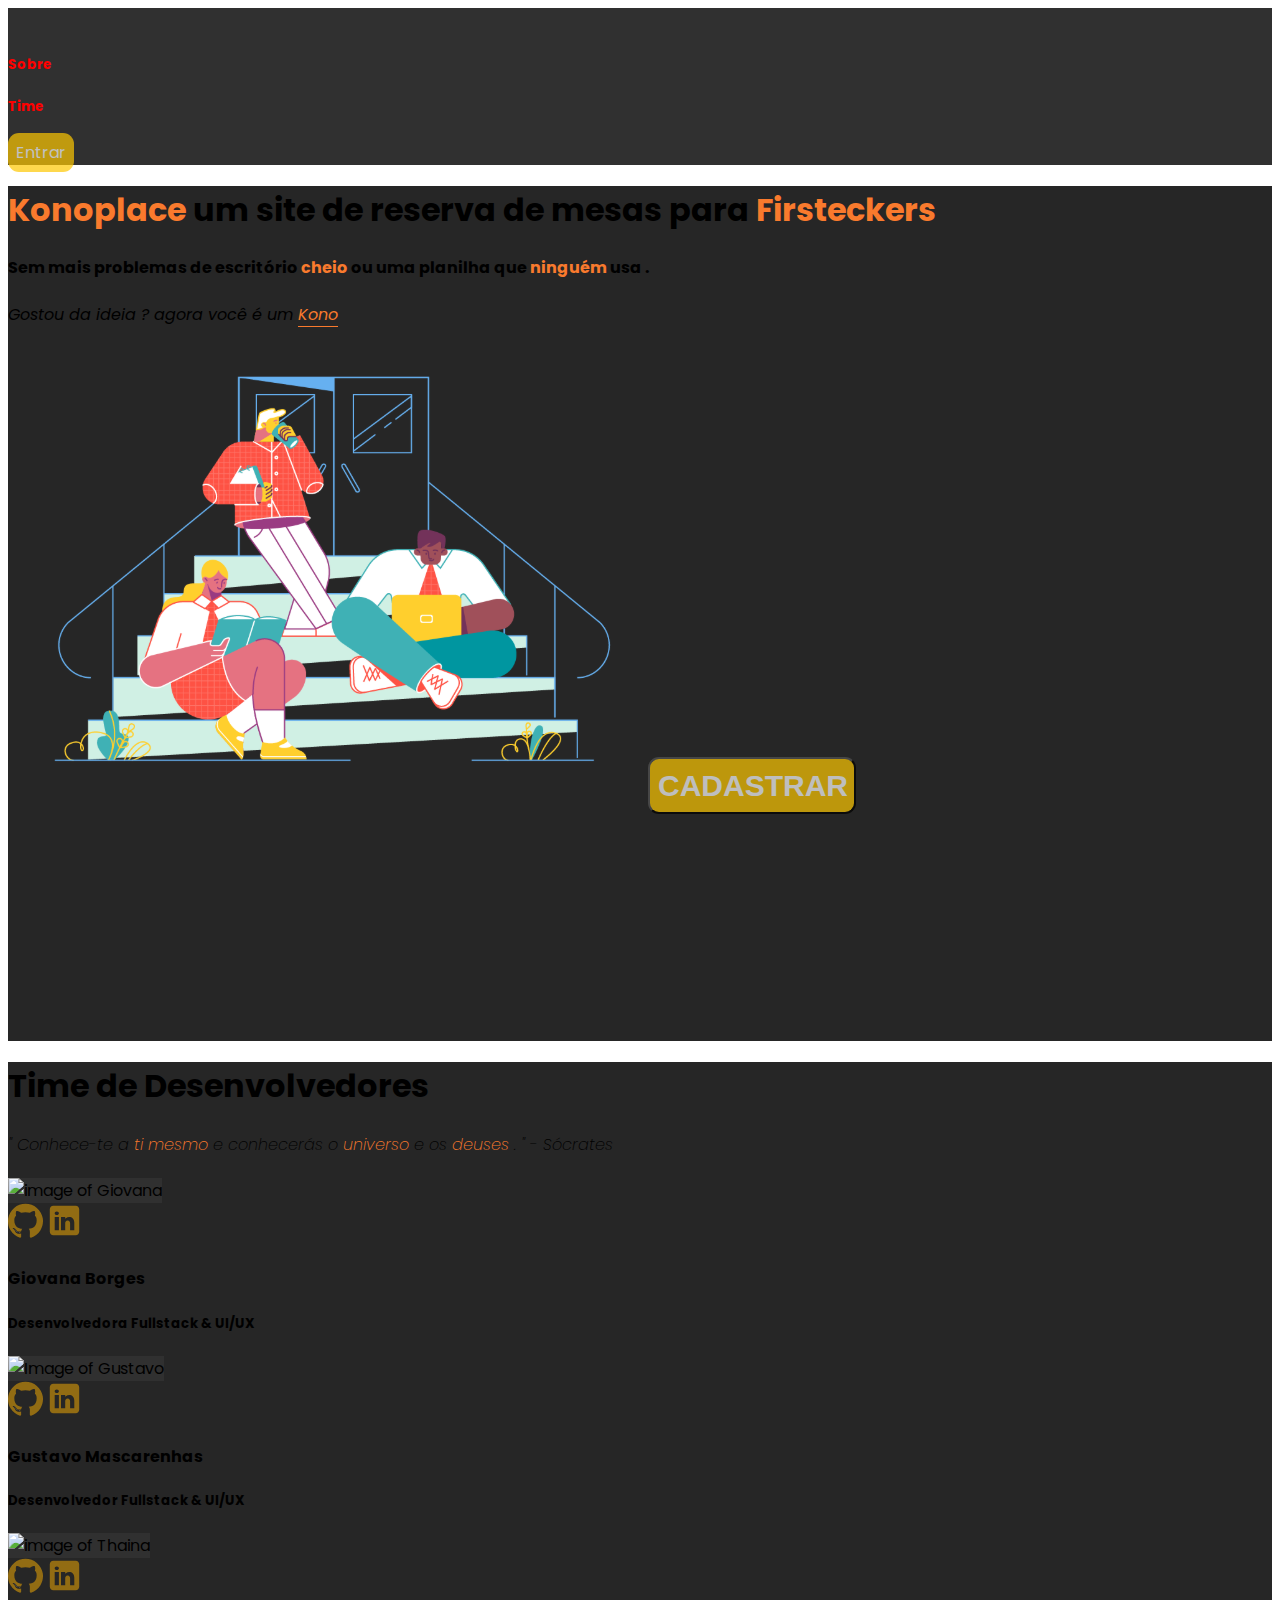
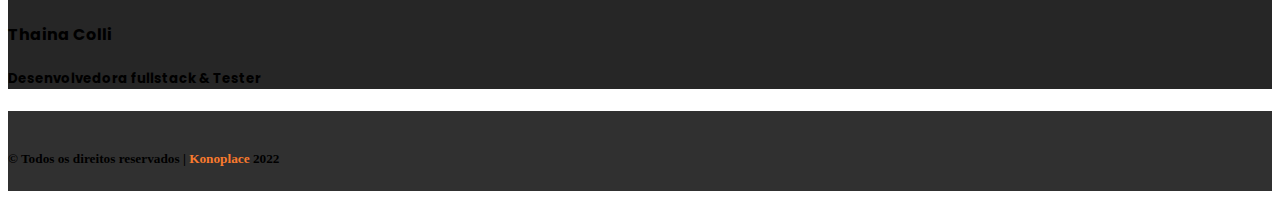
==== commit 500d6203: "Merge branch 'deploy' into deploy" ====
--- a/src/main/resources/templates/about.html
+++ b/src/main/resources/templates/about.html
@@ -21,7 +21,7 @@
 <header>
     <nav class="navbar navbar-expand-lg fixed-top mb-3" style="background-color: #303030;">
         <div class="container-fluid d-flex justify-content-between">
-            <a class="navbar-brand p-3 ms-5" th:href="@{/}"
+            <a class="navbar-brand p-3 ms-5" th:href="@{/}">
                 <img th:src="@{/assets/text-logo-test.png}" alt="" style="width:150px">
             </a>
             <div class="d-flex me-3">
@@ -34,7 +34,7 @@
             </div>
 
             <form class="d-flex me-5">
-                <a th:href="@{/login}" class="btn btn-outline-success">Entrar</a>
+                <a th:href="@{/}" class="btn btn-outline-success">Entrar</a>
             </form>
         </div>
     </nav>
@@ -139,8 +139,7 @@
                 <h1 class="text-light mt-5 text-center"><span>Konoplace</span> um site de reserva de mesas para <span>Firsteckers</span>
                 </h1>
                 <h4 class="text-light mt-5 text-center">Sem mais problemas de escritório <span>cheio</span> ou uma planilha que <span>ninguém</span> usa . </h4>
-                <h4 class="text-light text-center mt-5 txt">Gostou da ideia ? Faça seu <a
-                        th:href="@{/register}"><span style="border-bottom:#F97A2D 1px solid">cadastro</span></a> e venha ser um <span>Kono</span>
+                <h4 class="text-light text-center mt-5 txt">Gostou da ideia ? agora você é um <span style="border-bottom:#F97A2D 1px solid">Kono</span>
                 </h4>
             </div>
             <div class="col-md d-flex justify-content-center">
